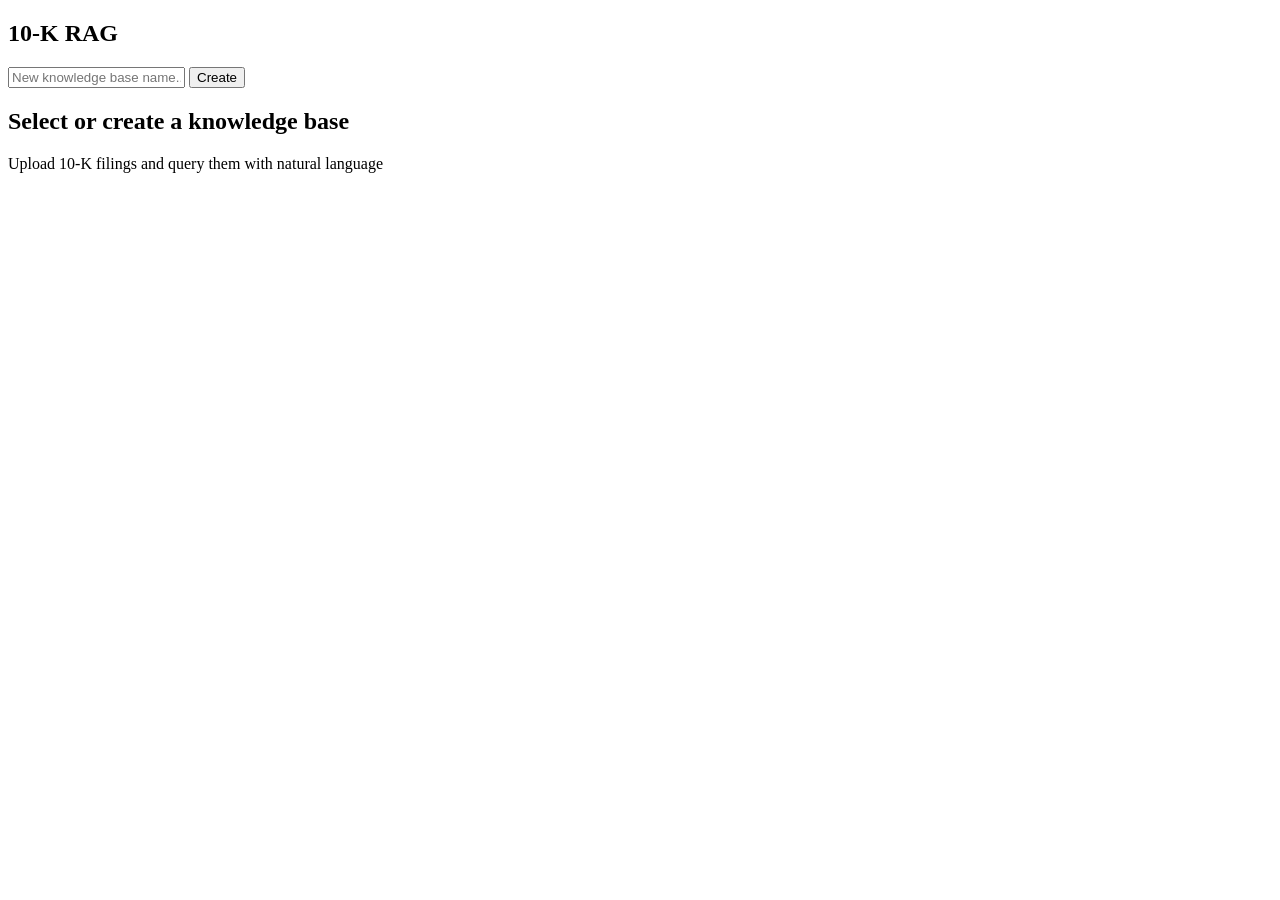
==== src/main/resources/static/index.html @ 3aa25dff "feat: transform pdf_service into 10-K RAG system Replace the OCR-based demo app with a production-qu" ====
<!DOCTYPE html>
<html lang="en">
<head>
    <meta charset="UTF-8">
    <meta name="viewport" content="width=device-width, initial-scale=1.0">
    <title>10-K RAG</title>
    <link rel="stylesheet" href="/css/style.css">
</head>
<body>
    <div class="app">
        <!-- Sidebar -->
        <aside class="sidebar">
            <div class="sidebar-header">
                <h1>10-K RAG</h1>
            </div>
            <div class="kb-create">
                <input type="text" id="kb-name" placeholder="New knowledge base name...">
                <button id="kb-create-btn">Create</button>
            </div>
            <div id="kb-list" class="kb-list">
                <!-- Knowledge bases populated by JS -->
            </div>
        </aside>

        <!-- Main Content -->
        <main class="main">
            <!-- No KB selected state -->
            <div id="empty-state" class="empty-state">
                <h2>Select or create a knowledge base</h2>
                <p>Upload 10-K filings and query them with natural language</p>
            </div>

            <!-- KB selected state -->
            <div id="kb-view" class="kb-view" style="display:none;">
                <!-- Upload Area -->
                <div class="upload-section">
                    <div id="upload-zone" class="upload-zone">
                        <p>Drop PDF here or <label for="file-input" class="upload-label">browse</label></p>
                        <input type="file" id="file-input" accept=".pdf" style="display:none">
                    </div>
                </div>

                <!-- Documents List -->
                <div id="docs-section" class="docs-section">
                    <h3>Documents</h3>
                    <div id="docs-list" class="docs-list"></div>
                </div>

                <!-- Chat Area -->
                <div class="chat-section">
                    <div id="messages" class="messages"></div>
                    <div class="chat-input">
                        <input type="text" id="query-input" placeholder="Ask a question about the documents...">
                        <button id="send-btn">Send</button>
                    </div>
                </div>
            </div>
        </main>
    </div>
    <script src="/js/app.js"></script>
</body>
</html>
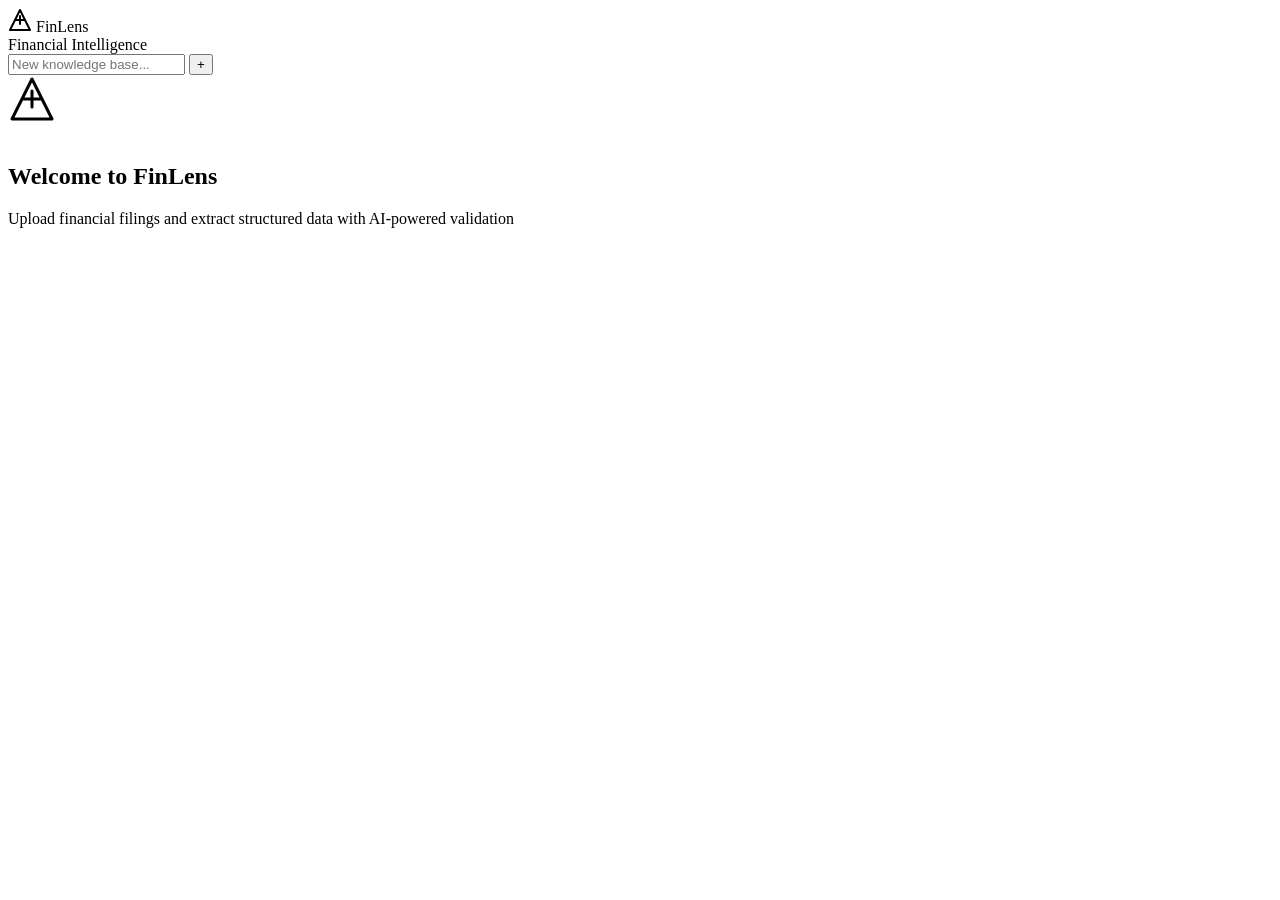
==== commit 5ea23b6e: "feat: add hybrid query routing, FinLens product UI, and updated architecture Hybrid Query Routing (P" ====
--- a/src/main/resources/static/index.html
+++ b/src/main/resources/static/index.html
@@ -3,51 +3,111 @@
 <head>
     <meta charset="UTF-8">
     <meta name="viewport" content="width=device-width, initial-scale=1.0">
-    <title>10-K RAG</title>
-    <link rel="stylesheet" href="/css/style.css">
+    <title>FinLens — Financial Intelligence</title>
+    <link rel="stylesheet" href="/css/style.css?v=4">
 </head>
 <body>
     <div class="app">
         <!-- Sidebar -->
         <aside class="sidebar">
             <div class="sidebar-header">
-                <h1>10-K RAG</h1>
+                <div class="brand">
+                    <svg class="brand-icon" width="24" height="24" viewBox="0 0 24 24" fill="none" stroke="currentColor" stroke-width="2" stroke-linecap="round" stroke-linejoin="round">
+                        <polygon points="12 2 2 22 22 22"></polygon>
+                        <line x1="12" y1="8" x2="12" y2="16"></line>
+                        <line x1="8" y1="12" x2="16" y2="12"></line>
+                    </svg>
+                    <span class="brand-name">FinLens</span>
+                </div>
+                <span class="brand-sub">Financial Intelligence</span>
             </div>
+
             <div class="kb-create">
-                <input type="text" id="kb-name" placeholder="New knowledge base name...">
-                <button id="kb-create-btn">Create</button>
+                <input type="text" id="kb-name" placeholder="New knowledge base...">
+                <button id="kb-create-btn">+</button>
             </div>
-            <div id="kb-list" class="kb-list">
-                <!-- Knowledge bases populated by JS -->
+
+            <div id="kb-list" class="kb-list"></div>
+
+            <!-- Documents panel (shown when KB selected) -->
+            <div id="docs-panel" class="docs-panel" style="display:none;">
+                <div class="docs-panel-header">
+                    <h3>Documents</h3>
+                    <label for="file-input" class="upload-btn-small">Upload</label>
+                    <input type="file" id="file-input" accept=".pdf" style="display:none">
+                </div>
+                <div id="docs-list" class="docs-list"></div>
+
+                <!-- Drop zone (hidden, shows on drag) -->
+                <div id="upload-zone" class="upload-zone" style="display:none;">
+                    <p>Drop PDF here</p>
+                </div>
             </div>
         </aside>
 
         <!-- Main Content -->
         <main class="main">
-            <!-- No KB selected state -->
+            <!-- No KB selected -->
             <div id="empty-state" class="empty-state">
-                <h2>Select or create a knowledge base</h2>
-                <p>Upload 10-K filings and query them with natural language</p>
+                <svg width="48" height="48" viewBox="0 0 24 24" fill="none" stroke="currentColor" stroke-width="1.5" stroke-linecap="round" stroke-linejoin="round" style="color: var(--accent); margin-bottom: 16px;">
+                    <polygon points="12 2 2 22 22 22"></polygon>
+                    <line x1="12" y1="8" x2="12" y2="16"></line>
+                    <line x1="8" y1="12" x2="16" y2="12"></line>
+                </svg>
+                <h2>Welcome to FinLens</h2>
+                <p>Upload financial filings and extract structured data with AI-powered validation</p>
             </div>
 
-            <!-- KB selected state -->
+            <!-- KB selected -->
             <div id="kb-view" class="kb-view" style="display:none;">
-                <!-- Upload Area -->
-                <div class="upload-section">
-                    <div id="upload-zone" class="upload-zone">
-                        <p>Drop PDF here or <label for="file-input" class="upload-label">browse</label></p>
-                        <input type="file" id="file-input" accept=".pdf" style="display:none">
+                <!-- Tab bar -->
+                <div class="tab-bar">
+                    <button class="tab active" data-tab="dashboard" onclick="switchTab('dashboard')">
+                        <svg width="16" height="16" viewBox="0 0 24 24" fill="none" stroke="currentColor" stroke-width="2"><rect x="3" y="3" width="7" height="7"></rect><rect x="14" y="3" width="7" height="7"></rect><rect x="14" y="14" width="7" height="7"></rect><rect x="3" y="14" width="7" height="7"></rect></svg>
+                        Dashboard
+                    </button>
+                    <button class="tab" data-tab="compare" onclick="switchTab('compare')">
+                        <svg width="16" height="16" viewBox="0 0 24 24" fill="none" stroke="currentColor" stroke-width="2"><line x1="18" y1="20" x2="18" y2="10"></line><line x1="12" y1="20" x2="12" y2="4"></line><line x1="6" y1="20" x2="6" y2="14"></line></svg>
+                        Compare
+                    </button>
+                    <button class="tab" data-tab="chat" onclick="switchTab('chat')">
+                        <svg width="16" height="16" viewBox="0 0 24 24" fill="none" stroke="currentColor" stroke-width="2"><path d="M21 15a2 2 0 01-2 2H7l-4 4V5a2 2 0 012-2h14a2 2 0 012 2z"></path></svg>
+                        Chat
+                    </button>
+                </div>
+
+                <!-- Dashboard Tab -->
+                <div id="tab-dashboard" class="tab-content active">
+                    <div id="dashboard-empty" class="tab-empty">
+                        <p>Select a document from the sidebar to view extracted financial data</p>
+                    </div>
+                    <div id="dashboard-content" style="display:none;">
+                        <!-- Extraction header -->
+                        <div id="extraction-header" class="extraction-header"></div>
+                        <!-- Financial cards grid -->
+                        <div id="fin-grid" class="fin-grid"></div>
+                        <!-- Validation checks -->
+                        <div id="validation-section" class="validation-section" style="display:none;">
+                            <h3>Validation Checks</h3>
+                            <div id="validation-checks" class="validation-checks"></div>
+                        </div>
                     </div>
                 </div>
 
-                <!-- Documents List -->
-                <div id="docs-section" class="docs-section">
-                    <h3>Documents</h3>
-                    <div id="docs-list" class="docs-list"></div>
+                <!-- Compare Tab -->
+                <div id="tab-compare" class="tab-content">
+                    <div class="compare-controls">
+                        <div class="compare-header">
+                            <h3>Cross-Company Comparison</h3>
+                            <button id="compare-btn" onclick="runComparison()" disabled>Compare Selected</button>
+                        </div>
+                        <div id="compare-doc-selector" class="compare-doc-selector"></div>
+                    </div>
+                    <div id="compare-results" class="compare-results"></div>
                 </div>
 
-                <!-- Chat Area -->
-                <div class="chat-section">
+                <!-- Chat Tab -->
+                <div id="tab-chat" class="tab-content">
                     <div id="messages" class="messages"></div>
                     <div class="chat-input">
                         <input type="text" id="query-input" placeholder="Ask a question about the documents...">
@@ -57,6 +117,6 @@
             </div>
         </main>
     </div>
-    <script src="/js/app.js"></script>
+    <script src="/js/app.js?v=4"></script>
 </body>
 </html>
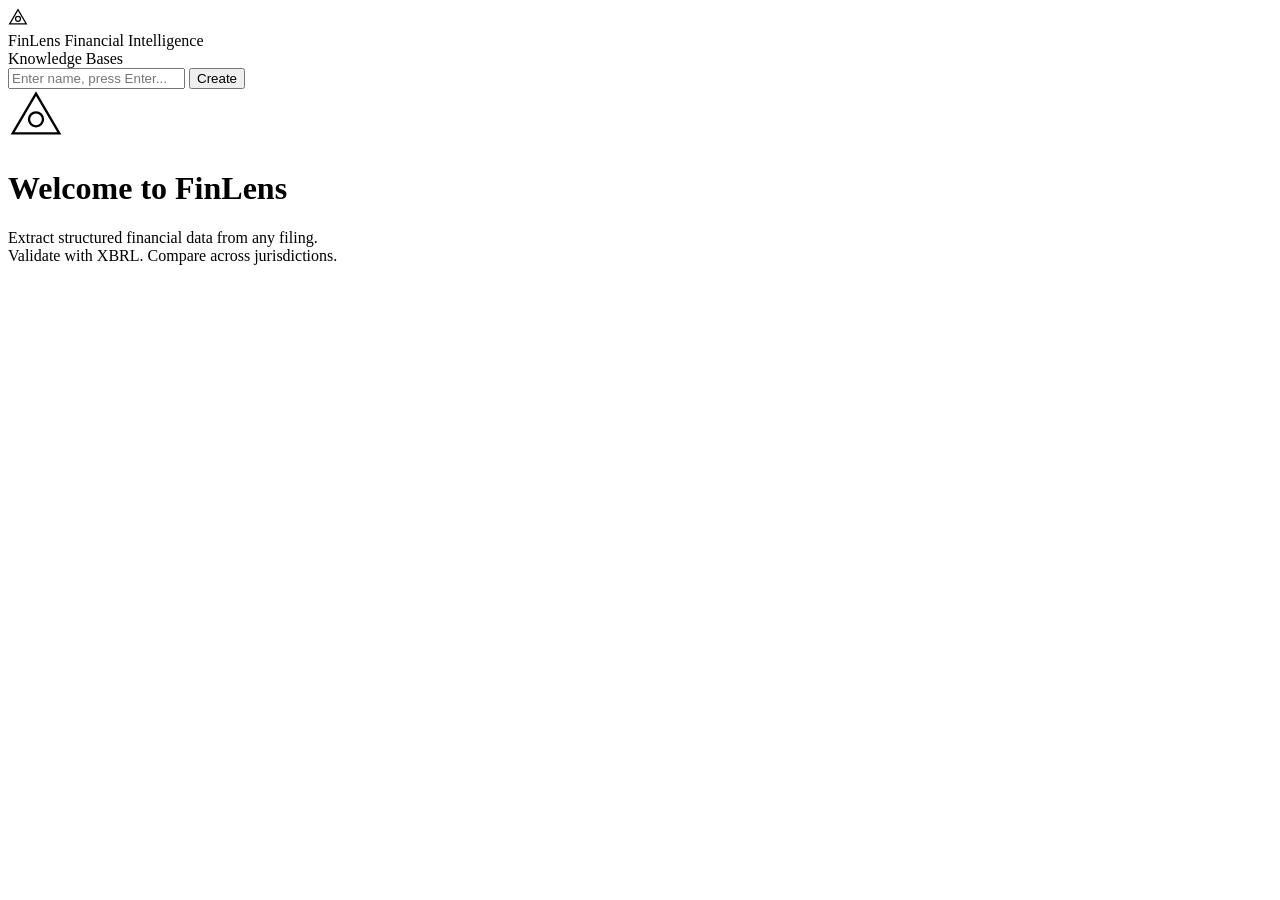
==== commit c7764867: "feat: FinLens UI revamp, Claude skills, code review fixes, and DX improvements UI Revamp (Stripe/Lin" ====
--- a/src/main/resources/static/index.html
+++ b/src/main/resources/static/index.html
@@ -4,7 +4,11 @@
     <meta charset="UTF-8">
     <meta name="viewport" content="width=device-width, initial-scale=1.0">
     <title>FinLens — Financial Intelligence</title>
-    <link rel="stylesheet" href="/css/style.css?v=4">
+    <link rel="icon" type="image/svg+xml" href="/favicon.svg">
+    <link rel="preconnect" href="https://fonts.googleapis.com">
+    <link rel="preconnect" href="https://fonts.gstatic.com" crossorigin>
+    <link href="https://fonts.googleapis.com/css2?family=DM+Sans:ital,opsz,wght@0,9..40,300;0,9..40,400;0,9..40,500;0,9..40,600;0,9..40,700;1,9..40,400&family=JetBrains+Mono:wght@400;500;600;700&display=swap" rel="stylesheet">
+    <link rel="stylesheet" href="/css/style.css?v=9">
 </head>
 <body>
     <div class="app">
@@ -12,111 +16,113 @@
         <aside class="sidebar">
             <div class="sidebar-header">
                 <div class="brand">
-                    <svg class="brand-icon" width="24" height="24" viewBox="0 0 24 24" fill="none" stroke="currentColor" stroke-width="2" stroke-linecap="round" stroke-linejoin="round">
-                        <polygon points="12 2 2 22 22 22"></polygon>
-                        <line x1="12" y1="8" x2="12" y2="16"></line>
-                        <line x1="8" y1="12" x2="16" y2="12"></line>
-                    </svg>
-                    <span class="brand-name">FinLens</span>
+                    <div class="brand-mark">
+                        <svg width="20" height="20" viewBox="0 0 24 24" fill="none">
+                            <path d="M12 2L2 19h20L12 2z" stroke="currentColor" stroke-width="1.5" fill="none"/>
+                            <circle cx="12" cy="13" r="3" stroke="currentColor" stroke-width="1.5"/>
+                        </svg>
+                    </div>
+                    <div>
+                        <span class="brand-name">FinLens</span>
+                        <span class="brand-sub">Financial Intelligence</span>
+                    </div>
                 </div>
-                <span class="brand-sub">Financial Intelligence</span>
             </div>
 
-            <div class="kb-create">
-                <input type="text" id="kb-name" placeholder="New knowledge base...">
-                <button id="kb-create-btn">+</button>
+            <div class="sidebar-section">
+                <div class="section-label">Knowledge Bases</div>
+                <div class="kb-create">
+                    <input type="text" id="kb-name" placeholder="Enter name, press Enter...">
+                    <button id="kb-create-btn" title="Create knowledge base">Create</button>
+                </div>
+                <div id="kb-list" class="kb-list"></div>
             </div>
 
-            <div id="kb-list" class="kb-list"></div>
-
-            <!-- Documents panel (shown when KB selected) -->
-            <div id="docs-panel" class="docs-panel" style="display:none;">
-                <div class="docs-panel-header">
-                    <h3>Documents</h3>
-                    <label for="file-input" class="upload-btn-small">Upload</label>
+            <!-- Documents panel -->
+            <div id="docs-panel" class="sidebar-section docs-panel" style="display:none;">
+                <div class="section-label-row">
+                    <span class="section-label">Documents</span>
+                    <label for="file-input" class="upload-trigger">
+                        <svg width="12" height="12" viewBox="0 0 24 24" fill="none" stroke="currentColor" stroke-width="2"><path d="M21 15v4a2 2 0 01-2 2H5a2 2 0 01-2-2v-4"/><polyline points="17 8 12 3 7 8"/><line x1="12" y1="3" x2="12" y2="15"/></svg>
+                        Upload
+                    </label>
                     <input type="file" id="file-input" accept=".pdf" style="display:none">
                 </div>
                 <div id="docs-list" class="docs-list"></div>
-
-                <!-- Drop zone (hidden, shows on drag) -->
                 <div id="upload-zone" class="upload-zone" style="display:none;">
                     <p>Drop PDF here</p>
                 </div>
             </div>
         </aside>
 
-        <!-- Main Content -->
+        <!-- Main -->
         <main class="main">
-            <!-- No KB selected -->
+            <!-- Empty state -->
             <div id="empty-state" class="empty-state">
-                <svg width="48" height="48" viewBox="0 0 24 24" fill="none" stroke="currentColor" stroke-width="1.5" stroke-linecap="round" stroke-linejoin="round" style="color: var(--accent); margin-bottom: 16px;">
-                    <polygon points="12 2 2 22 22 22"></polygon>
-                    <line x1="12" y1="8" x2="12" y2="16"></line>
-                    <line x1="8" y1="12" x2="16" y2="12"></line>
-                </svg>
-                <h2>Welcome to FinLens</h2>
-                <p>Upload financial filings and extract structured data with AI-powered validation</p>
+                <div class="empty-icon">
+                    <svg width="56" height="56" viewBox="0 0 24 24" fill="none" stroke="currentColor" stroke-width="1" stroke-linecap="round">
+                        <path d="M12 2L2 19h20L12 2z"/>
+                        <circle cx="12" cy="13" r="3"/>
+                    </svg>
+                </div>
+                <h1>Welcome to FinLens</h1>
+                <p>Extract structured financial data from any filing.<br>Validate with XBRL. Compare across jurisdictions.</p>
             </div>
 
-            <!-- KB selected -->
+            <!-- KB view -->
             <div id="kb-view" class="kb-view" style="display:none;">
                 <!-- Tab bar -->
-                <div class="tab-bar">
+                <nav class="tab-bar">
                     <button class="tab active" data-tab="dashboard" onclick="switchTab('dashboard')">
-                        <svg width="16" height="16" viewBox="0 0 24 24" fill="none" stroke="currentColor" stroke-width="2"><rect x="3" y="3" width="7" height="7"></rect><rect x="14" y="3" width="7" height="7"></rect><rect x="14" y="14" width="7" height="7"></rect><rect x="3" y="14" width="7" height="7"></rect></svg>
+                        <svg width="15" height="15" viewBox="0 0 24 24" fill="none" stroke="currentColor" stroke-width="2"><rect x="3" y="3" width="7" height="7" rx="1"/><rect x="14" y="3" width="7" height="7" rx="1"/><rect x="3" y="14" width="7" height="7" rx="1"/><rect x="14" y="14" width="7" height="7" rx="1"/></svg>
                         Dashboard
                     </button>
                     <button class="tab" data-tab="compare" onclick="switchTab('compare')">
-                        <svg width="16" height="16" viewBox="0 0 24 24" fill="none" stroke="currentColor" stroke-width="2"><line x1="18" y1="20" x2="18" y2="10"></line><line x1="12" y1="20" x2="12" y2="4"></line><line x1="6" y1="20" x2="6" y2="14"></line></svg>
+                        <svg width="15" height="15" viewBox="0 0 24 24" fill="none" stroke="currentColor" stroke-width="2"><line x1="18" y1="20" x2="18" y2="10"/><line x1="12" y1="20" x2="12" y2="4"/><line x1="6" y1="20" x2="6" y2="14"/></svg>
                         Compare
                     </button>
                     <button class="tab" data-tab="chat" onclick="switchTab('chat')">
-                        <svg width="16" height="16" viewBox="0 0 24 24" fill="none" stroke="currentColor" stroke-width="2"><path d="M21 15a2 2 0 01-2 2H7l-4 4V5a2 2 0 012-2h14a2 2 0 012 2z"></path></svg>
+                        <svg width="15" height="15" viewBox="0 0 24 24" fill="none" stroke="currentColor" stroke-width="2"><path d="M21 15a2 2 0 01-2 2H7l-4 4V5a2 2 0 012-2h14a2 2 0 012 2z"/></svg>
                         Chat
                     </button>
+                </nav>
+
+                <!-- Dashboard -->
+                <div id="tab-dashboard" class="tab-content active">
+                    <div id="dashboard-empty" class="tab-empty">
+                        <span class="tab-empty-icon">
+                            <svg width="24" height="24" viewBox="0 0 24 24" fill="none" stroke="currentColor" stroke-width="1.5"><rect x="3" y="3" width="7" height="7" rx="1"/><rect x="14" y="3" width="7" height="7" rx="1"/><rect x="3" y="14" width="7" height="7" rx="1"/><rect x="14" y="14" width="7" height="7" rx="1"/></svg>
+                        </span>
+                        Select a document to view financial data
+                    </div>
+                    <div id="dashboard-content" style="display:none;"></div>
                 </div>
 
-                <!-- Dashboard Tab -->
-                <div id="tab-dashboard" class="tab-content active">
-                    <div id="dashboard-empty" class="tab-empty">
-                        <p>Select a document from the sidebar to view extracted financial data</p>
-                    </div>
-                    <div id="dashboard-content" style="display:none;">
-                        <!-- Extraction header -->
-                        <div id="extraction-header" class="extraction-header"></div>
-                        <!-- Financial cards grid -->
-                        <div id="fin-grid" class="fin-grid"></div>
-                        <!-- Validation checks -->
-                        <div id="validation-section" class="validation-section" style="display:none;">
-                            <h3>Validation Checks</h3>
-                            <div id="validation-checks" class="validation-checks"></div>
+                <!-- Compare -->
+                <div id="tab-compare" class="tab-content">
+                    <div class="compare-panel">
+                        <div class="compare-toolbar">
+                            <h2>Cross-Company Comparison</h2>
+                            <button id="compare-btn" class="btn-accent" onclick="runComparison()" disabled>Compare</button>
                         </div>
-                    </div>
-                </div>
-
-                <!-- Compare Tab -->
-                <div id="tab-compare" class="tab-content">
-                    <div class="compare-controls">
-                        <div class="compare-header">
-                            <h3>Cross-Company Comparison</h3>
-                            <button id="compare-btn" onclick="runComparison()" disabled>Compare Selected</button>
-                        </div>
-                        <div id="compare-doc-selector" class="compare-doc-selector"></div>
+                        <div id="compare-doc-selector" class="compare-chips"></div>
                     </div>
                     <div id="compare-results" class="compare-results"></div>
                 </div>
 
-                <!-- Chat Tab -->
+                <!-- Chat -->
                 <div id="tab-chat" class="tab-content">
                     <div id="messages" class="messages"></div>
-                    <div class="chat-input">
-                        <input type="text" id="query-input" placeholder="Ask a question about the documents...">
-                        <button id="send-btn">Send</button>
+                    <div class="chat-input-bar">
+                        <input type="text" id="query-input" placeholder="Ask about the documents...">
+                        <button id="send-btn" class="btn-accent">
+                            <svg width="16" height="16" viewBox="0 0 24 24" fill="none" stroke="currentColor" stroke-width="2"><line x1="22" y1="2" x2="11" y2="13"/><polygon points="22 2 15 22 11 13 2 9 22 2"/></svg>
+                        </button>
                     </div>
                 </div>
             </div>
         </main>
     </div>
-    <script src="/js/app.js?v=4"></script>
+    <script src="/js/app.js?v=9"></script>
 </body>
 </html>
